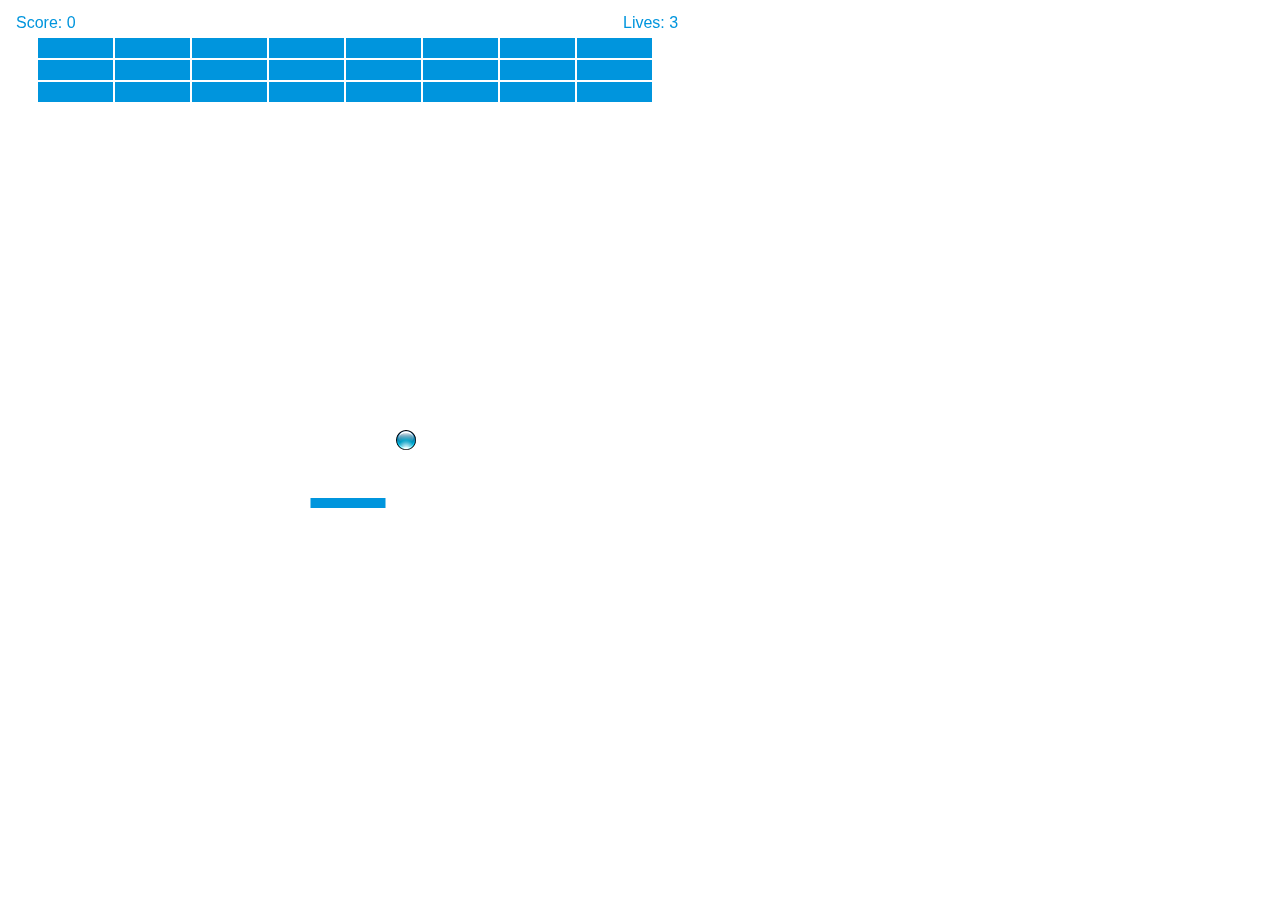
==== Projet casse-brique/index.html @ 6cf2945f "Add files via upload" ====
<!DOCTYPE html>
<html>

<head>
    <meta charset="utf-8">
    <meta name="viewport" content="width=device-width, initial-scale=1.0">
    <link href="./CSS/Style.css" rel="stylesheet">
    <title>Gamedev Canvas Workshop</title>
</head>

<body>

    <canvas id="myCanvas" width="680" height="500"></canvas>

    <script src="./JS/Script.js"></script>
</body>

</html>
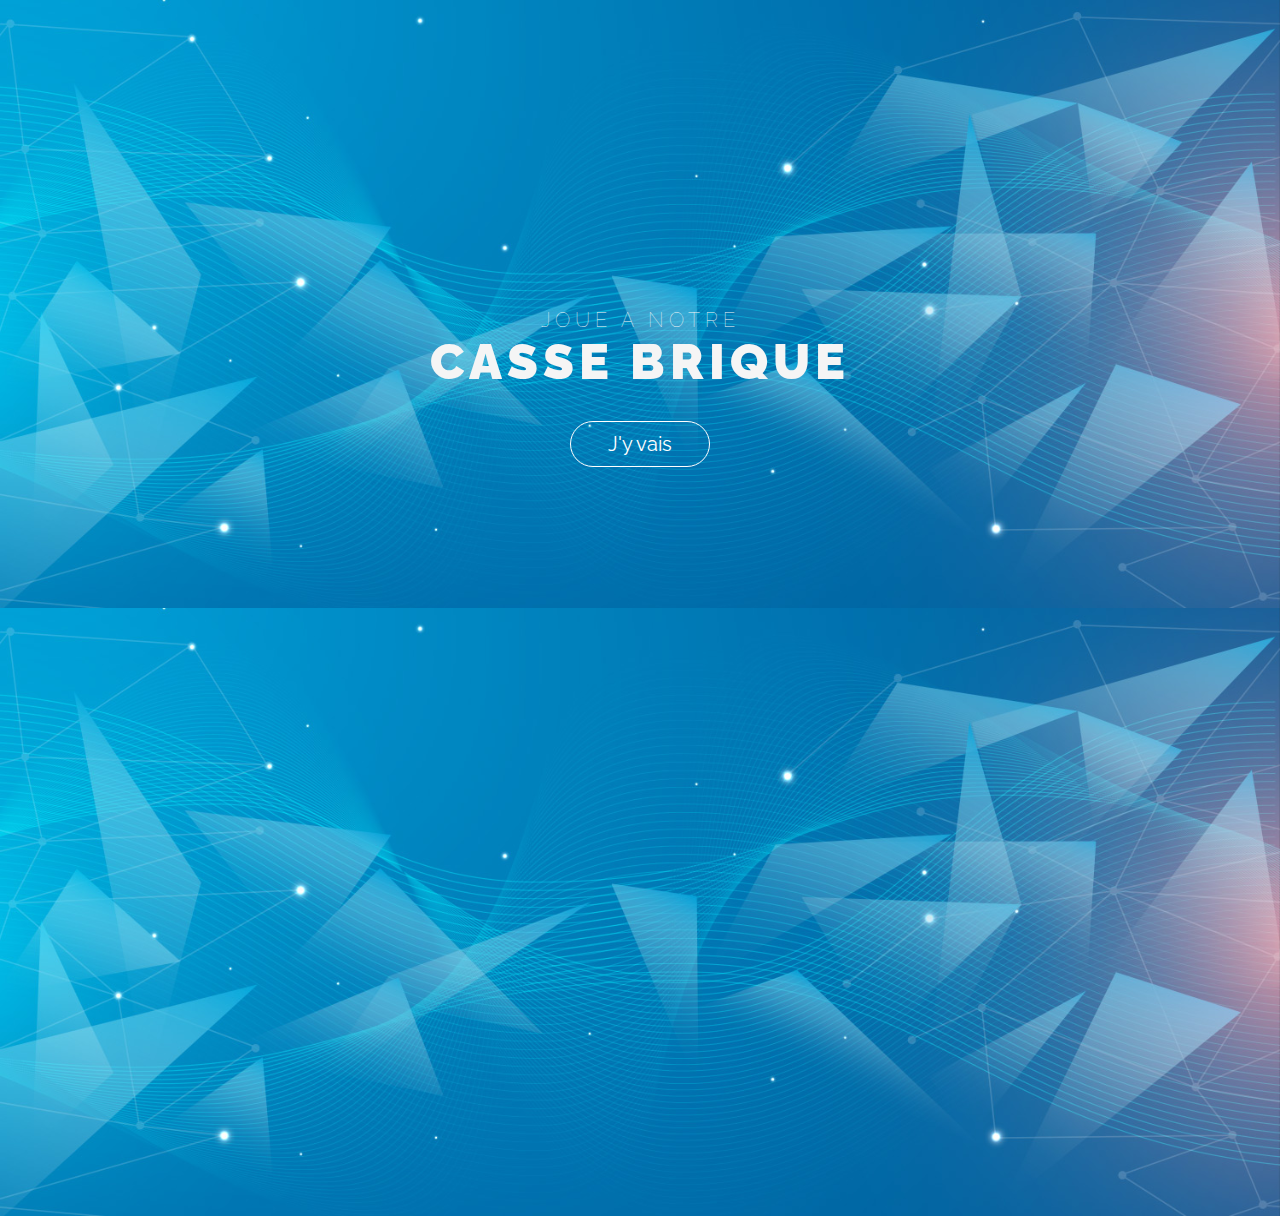
==== commit 24665342: "Add files via upload" ====
--- a/Projet casse-brique/index.html
+++ b/Projet casse-brique/index.html
@@ -1,18 +1,28 @@
-<!DOCTYPE html>
+<!doctype html>
 <html>
 
 <head>
     <meta charset="utf-8">
-    <meta name="viewport" content="width=device-width, initial-scale=1.0">
-    <link href="./CSS/Style.css" rel="stylesheet">
-    <title>Gamedev Canvas Workshop</title>
+    <title>Casse Brique</title>
+    <link rel="stylesheet" type="text/css" href="./CSS/Style.css">
+    <link href="https://fonts.googleapis.com/css?family=Abril+Fatface|Fredoka+One|Handlee|Monoton|Neucha|Permanent+Marker|Righteous"
+        rel="stylesheet">
+    <link href="https://fonts.googleapis.com/css?family=Raleway:300,400,700,900" rel="stylesheet">
 </head>
 
-<body>
+<body class="PaddingT">
 
-    <canvas id="myCanvas" width="680" height="500"></canvas>
+    <div class="containerc">
 
-    <script src="./JS/Script.js"></script>
+        <div class="intro ffraleway">JOUE A NOTRE <div class="bold"> CASSE BRIQUE</span></div>
+
+            <button class="btn" id="btn" type="button" onclick="location.href='./HTML/Jeu.html'" ;>J'y vais</button>
+            <!-- <canvas id="myCanvas" width="1000" height="600"></canvas>  -->
+
+
+        </div>
+
+        <script src="./JS/Script.js"></script>
 </body>
 
 </html>--- a/Projet casse-brique/CSS/Style.css
+++ b/Projet casse-brique/CSS/Style.css
@@ -0,0 +1,63 @@
+@import "Reset.css";
+
+canvas {
+    background: #eee;
+    display: block;
+    margin: 0 auto;
+    opacity: 0.8;
+}
+body{
+    height: 100vh;
+    background-image: url(../MEDIAS/bg.jpg);
+    background-repeat: round;
+    background-size: 100%;
+    text-align: center;
+}
+.PaddingT{
+    padding-top: 300px;
+}
+.btn{
+    background-color: #ffffff00;
+    color: #fff;
+    font-size: 20px;
+    border-radius: 50px;
+    text-align: center;
+    font-family: 'raleway';
+    padding: 10px 10px 10px 10px;  
+    border: #fff solid 1px;
+    transition-duration: 0.4s;
+    cursor: pointer;
+    margin: 30px;
+    width: 140px;
+}
+
+.btn:hover {
+    background-color: rgb(255, 255, 255);
+    border: #fff solid 1px;
+    color: #007eba;
+    font-size: 20px;
+    border-radius: 50px;
+    text-align: center;
+    font-family: 'raleway';
+    width: 140px;
+    margin: 30px;
+    padding: 10px 10px 10px 10px;
+    
+}
+
+.ffraleway {
+    font-family: 'Raleway', sans-serif;
+    font-weight: 100;
+    color: whitesmoke;
+    text-transform: uppercase; 
+    font-size: 20px;
+    letter-spacing: 5px;
+}
+
+.bold {
+    font-family: 'Raleway', sans-serif;
+    font-weight: 900;
+    text-transform: uppercase; 
+    font-size: 50px;
+
+}